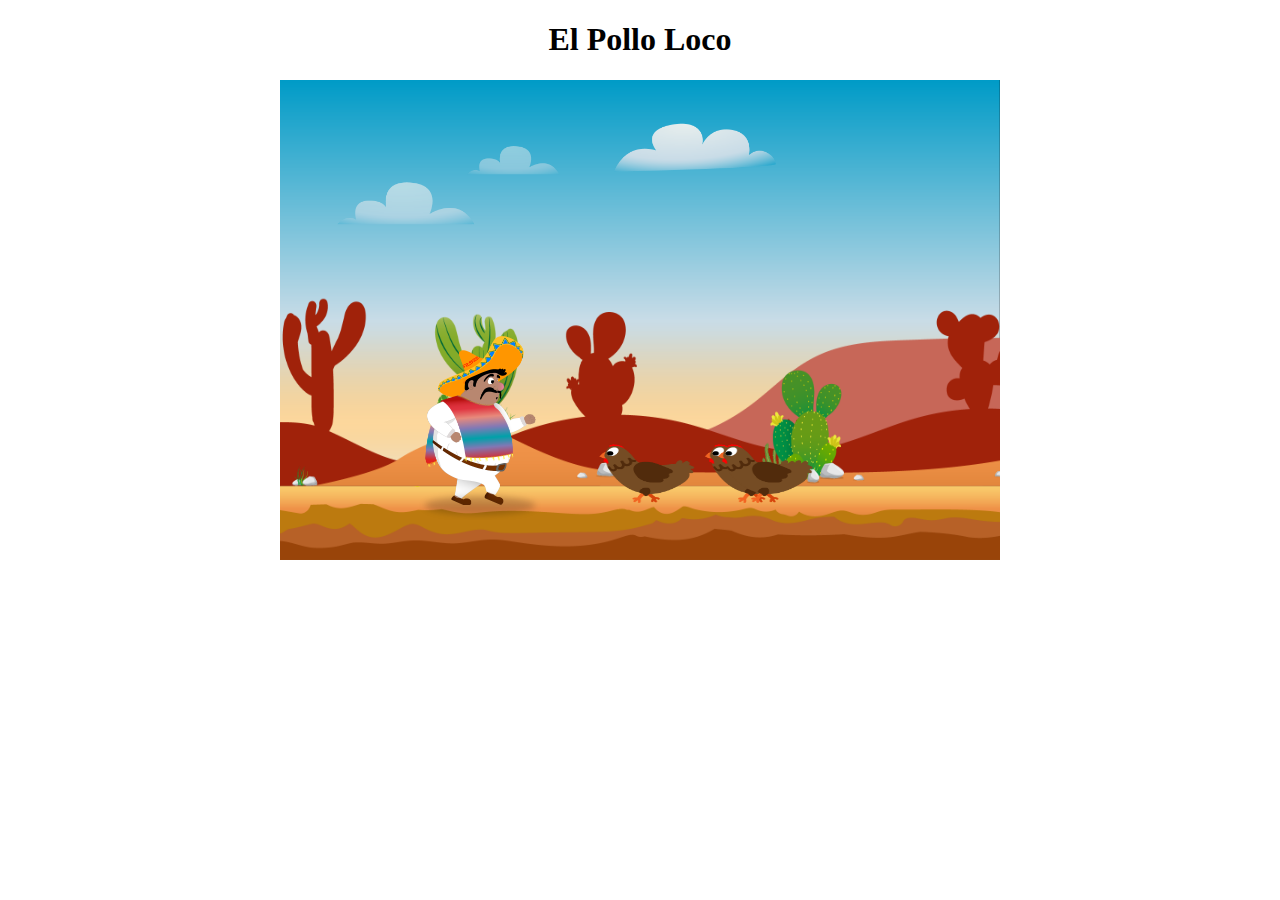
==== index.html @ a58baa2a "first commit" ====
<!DOCTYPE html>
<html lang="en">
<head>
    <meta charset="UTF-8">
    <meta name="viewport" content="width=device-width, initial-scale=1.0">
    <link rel="stylesheet" href="style.css" refer>

    <title>El Pollo Loco</title>

    <script src="./models/moveable-object.class.js"></script>
    <script src="./models/character.class.js"></script>
    <script src="./models/chicken.class.js"></script>
    <script src="./models/cloud.class.js"></script>
    <script src="./models/world.class.js"></script>
    <script src="./models/background-object.class.js"></script>
    <script src="./js/game.js"></script>
    
</head>
<body onload="init()">
    <h1> El Pollo Loco</h1>

    <canvas id="canvas" width="720" height="480">

    </canvas>
</body>
</html>
---- style.css ----
body{
    margin: 0;
    display: flex;
    flex-direction: column;
    align-items: center;
}


canvas{
    background-color: black;
}
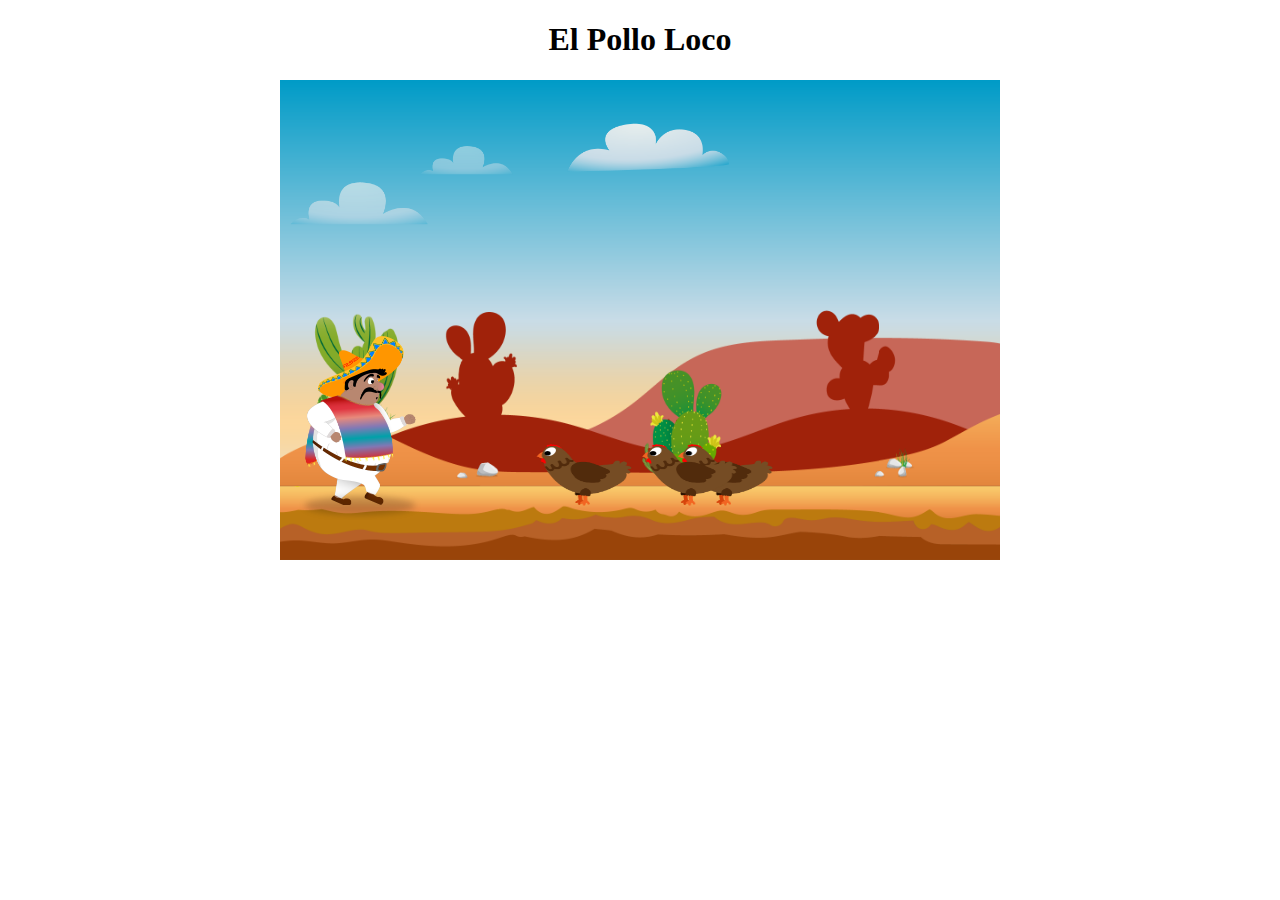
==== commit 0bfc853c: "animation" ====
--- a/index.html
+++ b/index.html
@@ -13,6 +13,7 @@
     <script src="./models/cloud.class.js"></script>
     <script src="./models/world.class.js"></script>
     <script src="./models/background-object.class.js"></script>
+    <script src="./models/keyboard.class.js"></script>
     <script src="./js/game.js"></script>
     
 </head>
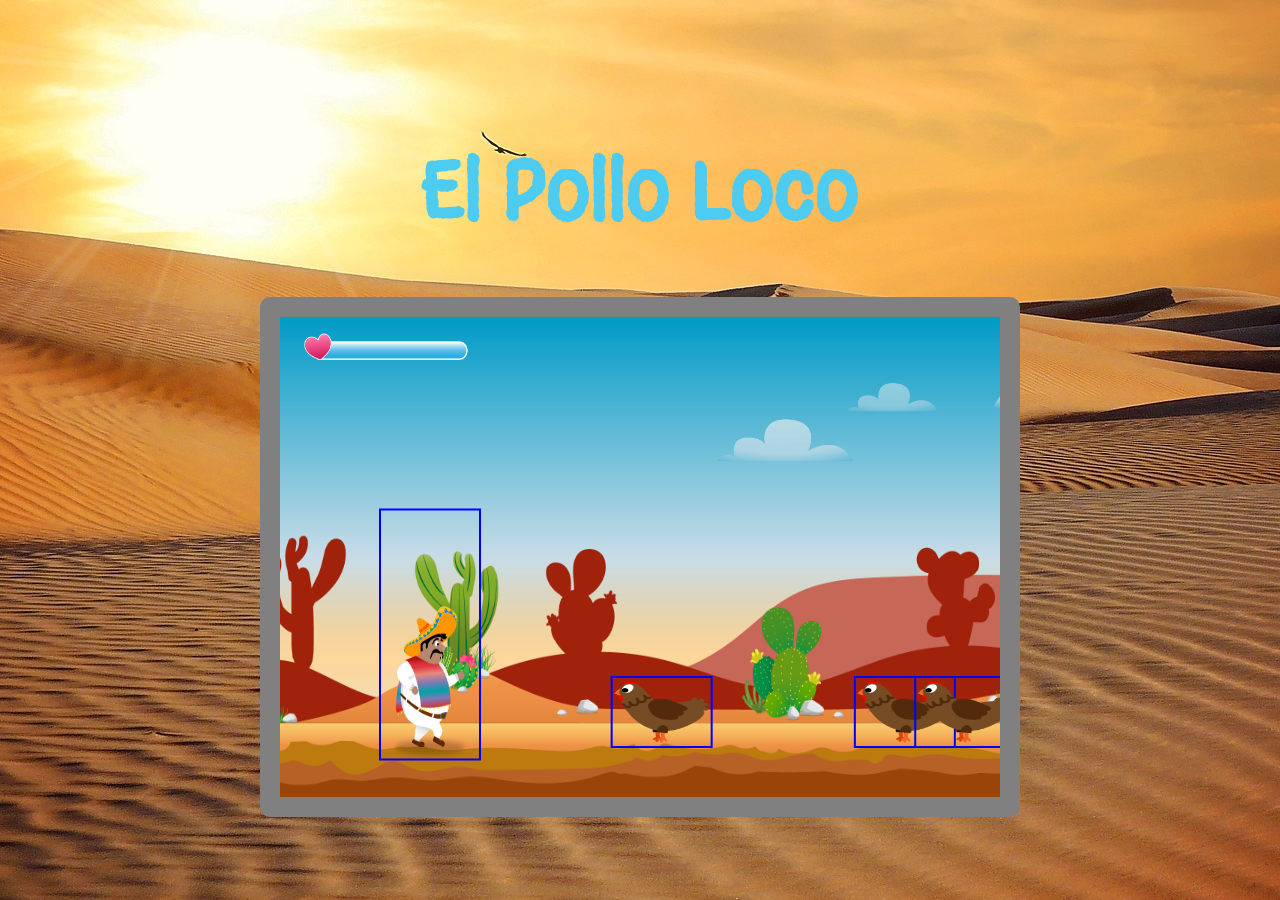
==== commit 12a8c70b: "more design" ====
--- a/index.html
+++ b/index.html
@@ -1,27 +1,36 @@
 <!DOCTYPE html>
 <html lang="en">
-<head>
-    <meta charset="UTF-8">
-    <meta name="viewport" content="width=device-width, initial-scale=1.0">
-    <link rel="stylesheet" href="style.css" refer>
-
+  <head>
+    <meta charset="UTF-8" />
+    <meta name="viewport" content="width=device-width, initial-scale=1.0" />
+    <link rel="stylesheet" href="style.css" refer />
+    <link rel="icon" type="image/png" href="img/2_character_pepe/1_idle/idle/I-1.png" />
     <title>El Pollo Loco</title>
 
+    <script src="./models/drawable-object.class.js"></script>
+
     <script src="./models/moveable-object.class.js"></script>
+
     <script src="./models/character.class.js"></script>
     <script src="./models/chicken.class.js"></script>
     <script src="./models/cloud.class.js"></script>
+    <script src="./models/status-bar.class.js"></script>
     <script src="./models/world.class.js"></script>
     <script src="./models/background-object.class.js"></script>
     <script src="./models/keyboard.class.js"></script>
+    <script src="./models/level.class.js"></script>
+    <script src="./models/throwable-object.class.js"></script>
+    <script src="./models/endboss.class.js"></script>
+
+    <script src="./levels/level1.js"></script>
     <script src="./js/game.js"></script>
-    
-</head>
-<body onload="init()">
-    <h1> El Pollo Loco</h1>
+    <link rel="preconnect" href="https://fonts.googleapis.com">
+    <link rel="preconnect" href="https://fonts.gstatic.com" crossorigin>
+    <link href="https://fonts.googleapis.com/css2?family=Margarine&display=swap" rel="stylesheet">
+  </head>
+  <body onload="init()">
+    <h1>El Pollo Loco</h1>
 
-    <canvas id="canvas" width="720" height="480">
-
-    </canvas>
-</body>
-</html>+    <canvas id="canvas" width="720" height="480"> </canvas>
+  </body>
+</html>
--- a/style.css
+++ b/style.css
@@ -1,11 +1,25 @@
 body{
     margin: 0;
+    height: 100vh;
     display: flex;
     flex-direction: column;
     align-items: center;
+    justify-content: center;
+    background-image: url('./img/desert.jpg');
+    background-position: center;
+    object-fit: cover;
+    font-family: "Margarine", sans-serif;
 }
 
 
 canvas{
     background-color: black;
+    border: 20px solid grey;
+    border-radius: 10px;
+
+}
+
+h1{
+    font-size: 80px;
+    color: rgb(77, 203, 241);
 }